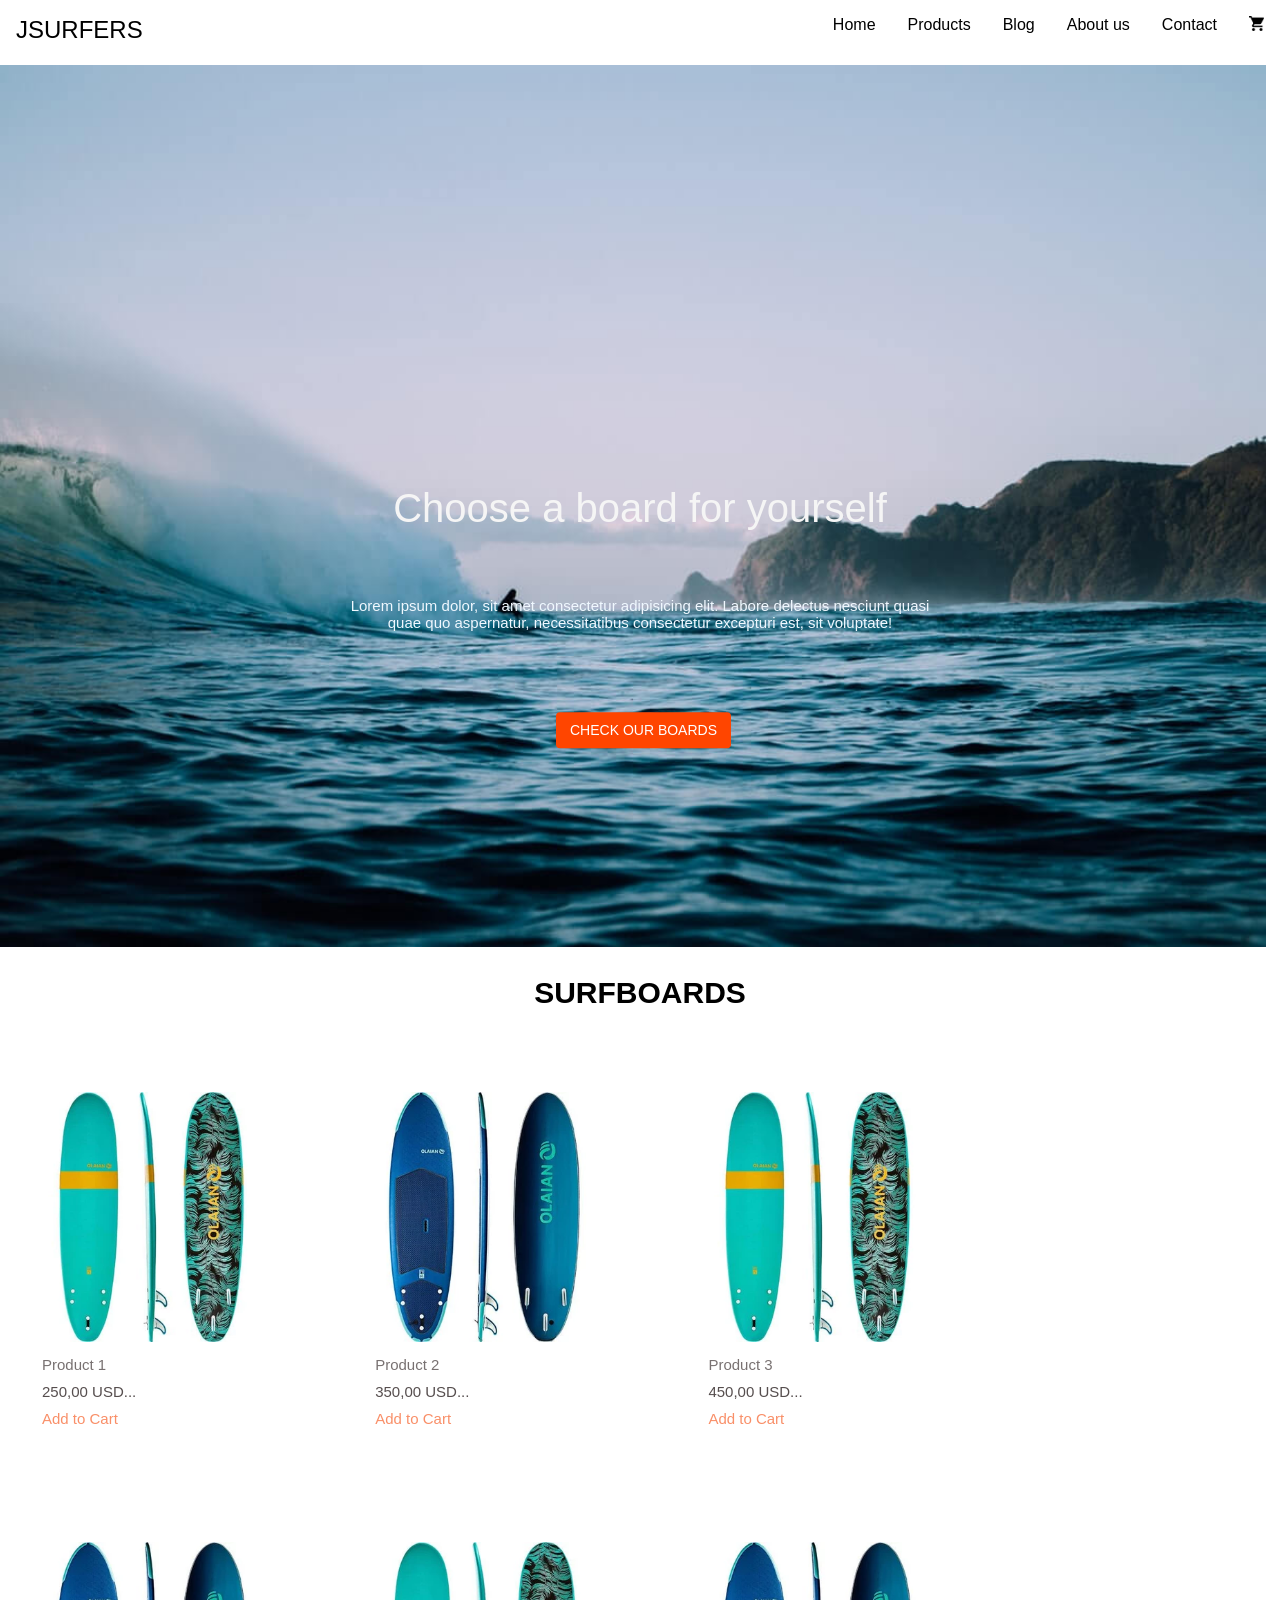
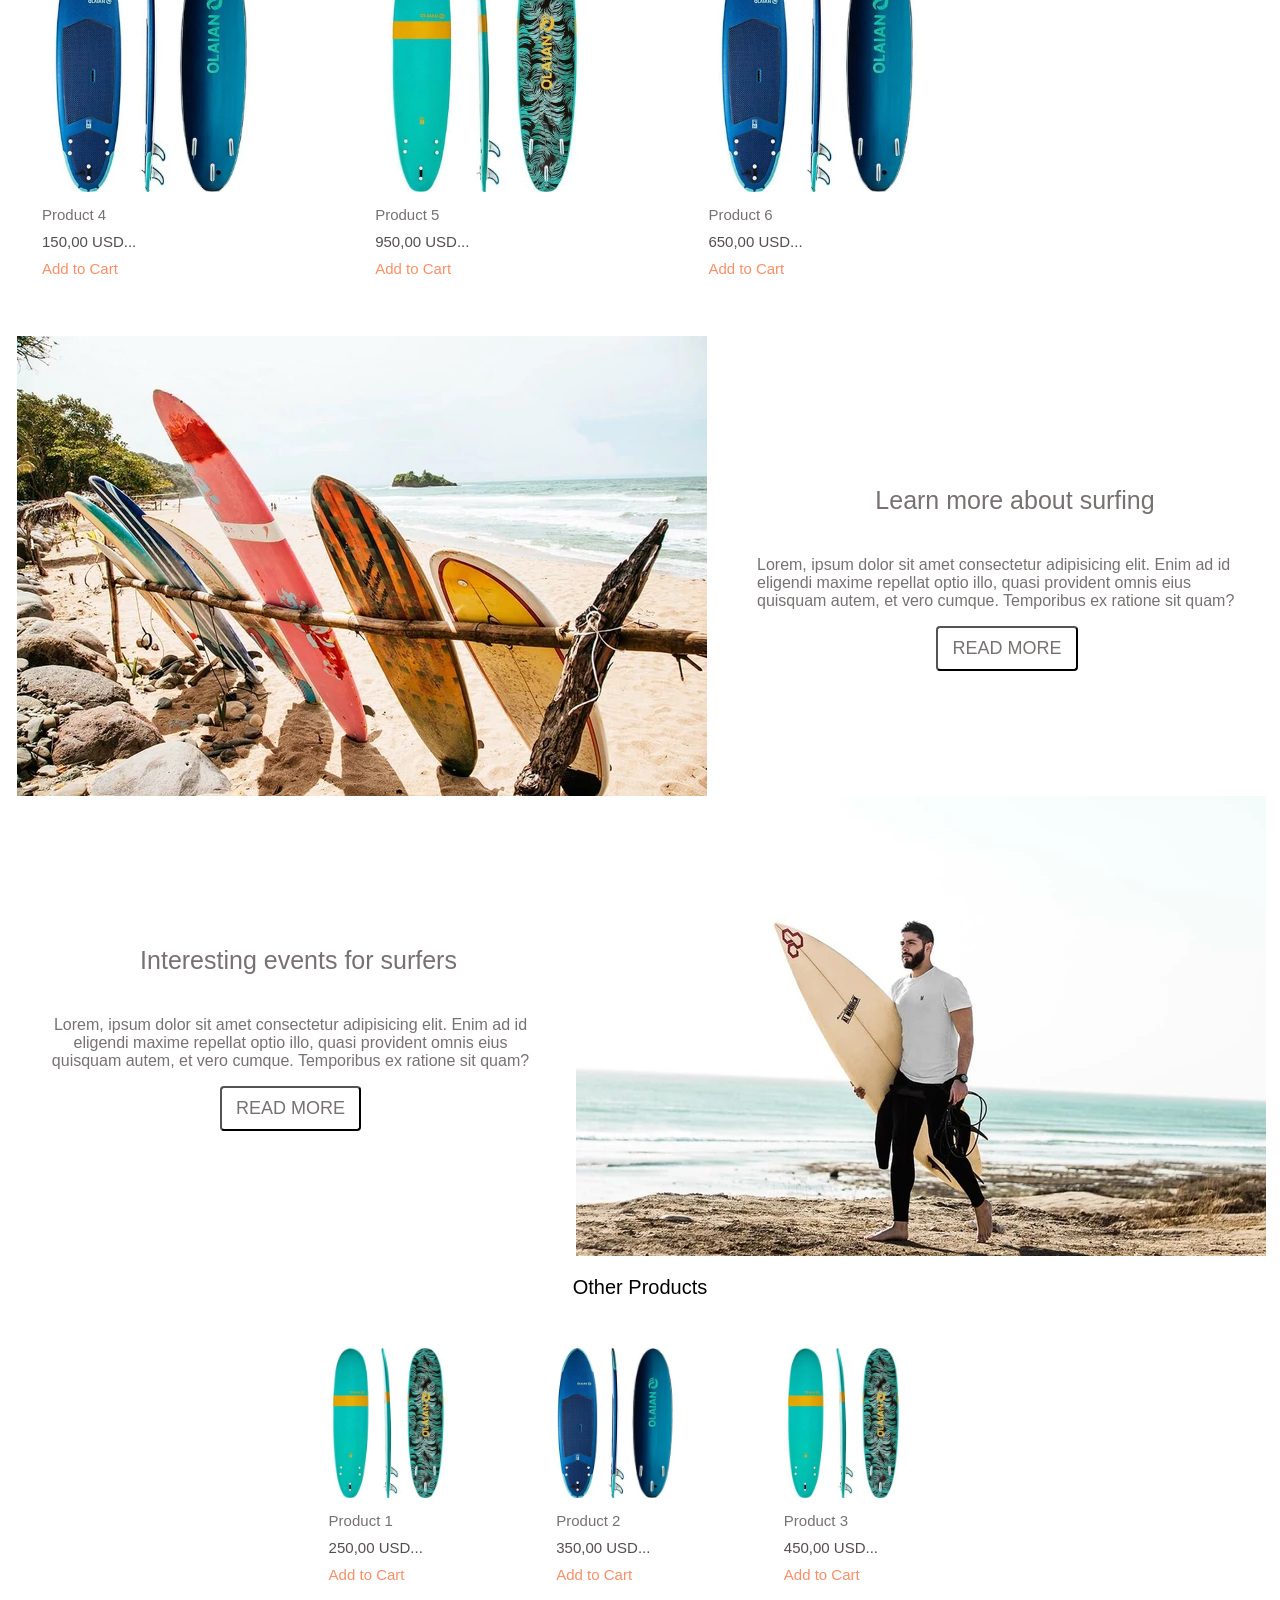
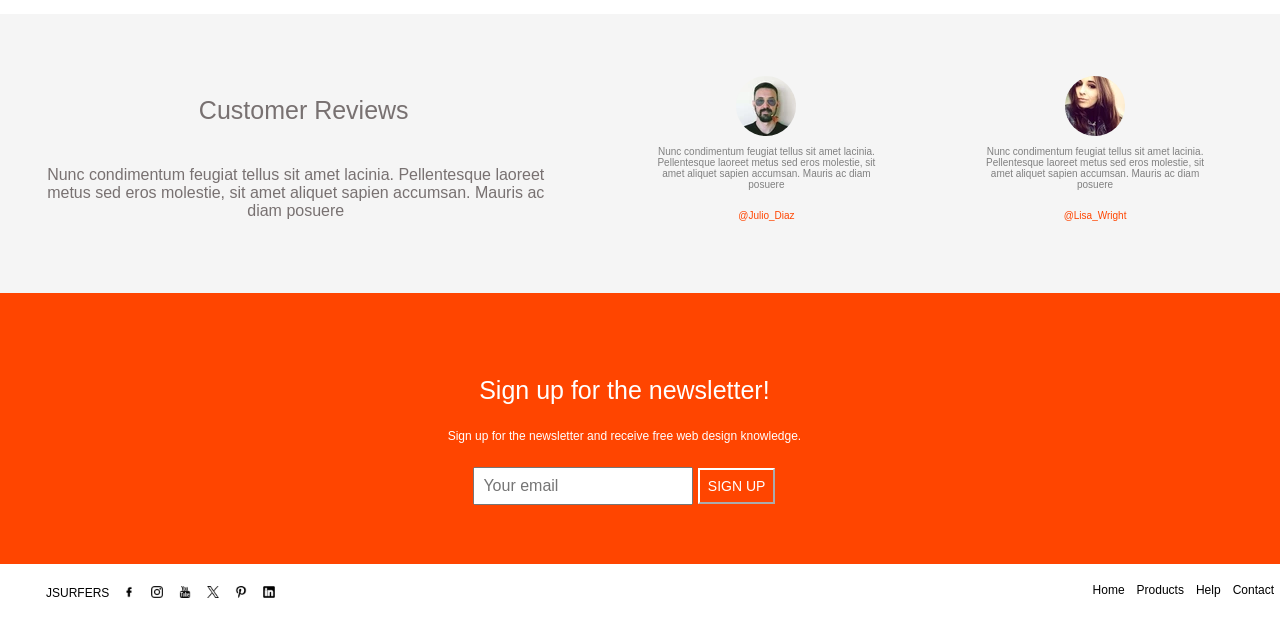
==== index.html @ 07f9c6c9 "update" ====
<!DOCTYPE html>
<html lang="en">
<head>
    <meta charset="UTF-8">
    <meta name="viewport" content="width=device-width, initial-scale=1.0">
    <title>JSurfers</title>
    <link rel="stylesheet" href="test.css">
</head>
<body>
        <div class="topnav">
            <a href="#JSURFERS" id="logo">JSURFERS</a>
            <ul id="container">
                <li><a href="#Home">Home</a></li>
                <li><a href="#Products">Products</a></li>
                <li><a href="#Blog">Blog</a></li>
                <li><a href="#About us">About us</a></li>
                <li><a href="#Contact">Contact</a></li>
                <li><a id="cart"><img src="cart.png" height="15px" width="15px"></a></li>
            </ul>
        </div>
        <div class="imgtext">
            <img src="slider.jpg" style="width:98.9vw; height: 98vh;">
            <div class="text">Choose a board for yourself</div>
            <div class="text1">Lorem ipsum dolor, sit amet consectetur adipisicing elit. Labore delectus nesciunt quasi quae quo aspernatur, necessitatibus consectetur excepturi est, sit voluptate!</div>
            <div><button id="COB">CHECK OUR BOARDS</button></div>
        </div>
        <div>
            <h2 class="surfboards">SURFBOARDS</h2>
            <div id="maindiv">
            <div id ="product">
                <img src="product_1.png" id="img">
                <p id="titile">Product 1</p>
                <p id="price">250,00 USD...</p>
                <a href="#Buy">Add to Cart</a>
                </div>
            <div id ="product">
                <img src="product_2.png" id="img">
                <p id="titile">Product 2</p>
                <p id="price">350,00 USD...</p>
                <a href="#Buy">Add to Cart</a>
                </div>
            <div id ="product">
                <img src="product_1.png" id="img">
                <p id="titile">Product 3</p>
                <p id="price">450,00 USD...</p>
                <a href="#Buy">Add to Cart</a>
                </div>
            <div id ="product">
                <img src="product_2.png" id="img">
                <p id="titile">Product 4</p>
                <p id="price">150,00 USD...</p>
                <a href="#Buy">Add to Cart</a>
                </div>
            <div id ="product">
                <img src="product_1.png" id="img">
                <p id="titile">Product 5</p>
                <p id="price">950,00 USD...</p>
                <a href="#Buy">Add to Cart</a>
                </div>
            <div id ="product">
                <img src="product_2.png" id="img">
                <p id="titile">Product 6</p>
                <p id="price">650,00 USD...</p>
                <a href="#Buy">Add to Cart</a>
                </div>
            </div>
        </div>
            <div class="maindiv1">
                <img src="blog_main.png" id="img1">
            <div id ="product1">
                <p id="titile1">Learn more about surfing</p>
                <p id="text1">Lorem, ipsum dolor sit amet consectetur adipisicing elit. Enim ad id eligendi maxime repellat optio illo, quasi provident omnis eius quisquam autem, et vero cumque. Temporibus ex ratione sit quam?</p>
                <button id="Read">READ MORE</button>
            </div>
            </div>
            <div class="maindiv2">
                <div id ="product2">
                <p id="titile1">Interesting events for surfers</p>
                <p id="text1">Lorem, ipsum dolor sit amet consectetur adipisicing elit. Enim ad id eligendi maxime repellat optio illo, quasi provident omnis eius quisquam autem, et vero cumque. Temporibus ex ratione sit quam?</p>
                <button id="Read">READ MORE</button>
                </div>  
                <img src="slider_01.png" id="img2">  
            </div>
        <div>
            <p class="surfboards1">Other Products<p>
            <div id="maindiv3">
            <div id ="Otherproduct">
                <img src="product_1.png" id="imgg">
                <p id="titile2">Product 1</p>
                <p id="price">250,00 USD...</p>
                <a href="#Buy">Add to Cart</a>
                </div>
            <div id ="Otherproduct">
                <img src="product_2.png" id="imgg">
                <p id="titile2">Product 2</p>
                <p id="price">350,00 USD...</p>
                <a href="#Buy">Add to Cart</a>
                </div>
            <div id ="Otherproduct">
                <img src="product_1.png" id="imgg">
                <p id="titile2">Product 3</p>
                <p id="price">450,00 USD...</p>
                <a href="#Buy">Add to Cart</a>
                </div>
            </div>
        </div>
        <div class="maindiv5">
        <div id ="product5">
        <p id="titile1">Customer Reviews</p>
        <p id="text1">Nunc condimentum feugiat tellus sit amet lacinia. Pellentesque laoreet metus sed eros molestie, sit amet aliquet sapien accumsan. Mauris ac diam posuere</p>
        </div>
        <div id ="product6">
        <img src="customer_03.webp" id="avatar">
        <p id="text3">Nunc condimentum feugiat tellus sit amet lacinia. Pellentesque laoreet metus sed eros molestie, sit amet aliquet sapien accumsan. Mauris ac diam posuere</p>
        <p id="text4">@Julio_Diaz</p>
    </div>
        <div id ="product7">
        <img src="customer_01.webp" id="avatar">
        <p id="text3">Nunc condimentum feugiat tellus sit amet lacinia. Pellentesque laoreet metus sed eros molestie, sit amet aliquet sapien accumsan. Mauris ac diam posuere</p>
        <p id="text4">@Lisa_Wright</p>
    </div>
    </div>
    <div class="maindiv6">
        <div id ="product8">
        <p id="text5">Sign up for the newsletter!</p>
        <p id="text6">Sign up for the newsletter and receive free web design knowledge.</p>
        <input id="text7" type="text" placeholder="Your email">
        <button id="text8" type="submit">SIGN UP</button>
    </div>
    </div>
    <footer>
        <div class="topnav1">
            <ul id="container1">
            <a href="#JSURFERS" id="logo1">JSURFERS</a>
            <li><a href="https://m.facebook.com/" id="cart1"><img src="facebook.png" height="12px" width="12px"></a></li>
            <li><a href="https://www.instagram.com/" id="cart1"><img src="instagram.png" height="12px" width="12px"></a></li>
            <li><a href="https://youtube.com/" id="cart1"><img src="social.png" height="12px" width="12px"></a></li>
            <li><a href="https://twitter.com/?lang=en" id="cart1"><img src="twitter.png" height="12px" width="12px"></a></li>
            <li><a href="https://www.pinterest.com/" id="cart1"><img src="pinterest.png" height="12px" width="12px"></a></li>
            <li><a href="https://www.pinterest.com/" id="cart1"><img src="linkdin.png" height="12px" width="12px"></a></li>
        </ul>
            <ul id="container2">
                <li><a href="#Home">Home</a></li>
                <li><a href="#Products">Products</a></li>
                <li><a href="#Help">Help</a></li>
                <li><a href="#Contact">Contact</a></li>
            </ul>
        </div>
    </footer>
</body>
</html>
---- test.css ----
body{
    margin: 0;
    font-family: Arial, Helvetica, sans-serif;
}
.topnav{
    background-color: white;
    height: 65px;
}
.topnav a:hover{
    background-color: #ddd;
    color: black;
    font-size: 18px;
}
#logo{
    float: left;
    color: black;
    text-align: center;
    text-decoration: none;
    font-size: 24px;
    padding: 16px;
}
#container{
    display: flex;
    flex-wrap: wrap;
    float: right;
    color: black;
    text-align: center;
    text-decoration: none;
    list-style: none;
}
#container li {
    float: right;
    text-align: center;
}
#container li a {
    color: black;
    padding: 14px 16px;
    text-decoration: none;
}
#container li a:hover{
    background-color: #ddd;
    color: black;
    display: inline;
}
.imgtext{
    position: relative;
}
.text{
    position: absolute;
    top: 50%;
    left: 50%;
    padding: 8px 12px;
    font-size: 40px;
    transform: translate(-50%,-50%);
    text-align: center;
    color: whitesmoke;
}
.text1{
    position: absolute;
    top: 62%;
    left: 50%;
    padding: 10px 14px;
    font-size: 15px;
    transform: translate(-50%,-50%);
    text-align: center;
    color: aliceblue;
}
#COB{
    cursor: pointer;
    position: absolute;
    width: auto;
    color: white;
    font-size: 14px;
    top: 75%;
    left: 50%;
    padding: 10px 14px;
    transform: translate(-48%,-49%);
    background-color: orangered;
    border: none;
    border-radius: 4px;
}
.surfboards{
    display: flex;
    justify-content: center;
    font-size: 30px;
}
#maindiv{
    display: flex;
    flex-wrap: wrap;
    height: max-content;
}
#product{
    border-radius: 20px;
    padding: 6px;
    margin: 4%;
    font-family: Arial, Helvetica, sans-serif;
    margin-left: 20px;
    color: rgb(120, 113, 113);
}
#img{
    width:250px;
    height:250px;
}
#img:hover{
    transform: scale(1.2);
}
#titile{
    font-size: 15px;
    margin: 10px 0; 
    margin-left: 16px;   
}
#price{
    font-size:10px;
    color: rgb(86, 78, 78);
    margin: 10px 0;
    margin-left: 16px;   
}
#product a{
    color: rgb(249, 143, 104);
    font-size: 15px;
    margin: 10px 0; 
    margin-left: 16px;
    text-decoration: none;   
}
.maindiv1{
    justify-content: center;
    height: max-content;
    place-content: end space-around;
    align-items: center;
    display: flex;
    flex-wrap: wrap;
}
#product1{
    padding: 6px;
    width: 500px;
    font-family: Arial, Helvetica, sans-serif;
    margin-left: 10px;
    color: rgb(120, 113, 113);
    display: flex;
    flex-wrap: wrap;
    justify-content: center;
    align-items: center;
}
#titile3{
    font-size: 25px;
}
#img1{
    display: flex;
    flex-wrap: wrap;
    display: block;
}
.maindiv2{
    justify-content: center;
    height: max-content;
    place-content: end space-around;
    align-items: center;
    display: flex;
    flex-wrap: wrap;
}
#product2{
    padding: 6px;
    width: 500px;
    font-family: Arial, Helvetica, sans-serif;
    margin-left: 20px;
    text-align: center;
    color: rgb(120, 113, 113);
    display: flex;
    flex-wrap: wrap;
    justify-content: center;
    align-items: center;
}
#titile1{
    font-size: 25px;
    margin-left: 16px;   
}
#img2{
    display: block;
    display: flex;
    flex-wrap: wrap;
}
#Read{
    cursor: pointer;
    width: auto;
    color: rgb(120, 113, 113);
    font-size: 18px;
    padding: 10px 14px;
    border-radius: 4px;
    background-color:white;
    display: flex;
    flex-wrap: wrap;
    border-color: black;
}
#Read:hover{
    background-color:wheat;
}
.surfboards1{
    display: flex;
    justify-content: center;
    font-size: 20px;
}
#maindiv3{
    display: flex;
    justify-content: center;

}
#Otherproduct{
    border-radius: 6px;
    padding: 4px;
    width: 184px;
    margin: 2%;
    font-family: Arial, Helvetica, sans-serif;
    margin-left: 10px;
    color: rgb(120, 113, 113);
    text-decoration: none;
}
#imgg{
    width:150px;
    height:150px;
    align-items: center;
    justify-content: center;
}
#imgg:hover{
    transform: scale(1.2);
}
#titile2{
    font-size: 15px;
    margin: 10px 0; 
    margin-left: 16px;   
}
#price{
    font-size:15px;
    color: rgb(86, 78, 78);
    margin: 10px 0;
    margin-left: 16px;   
}
#Otherproduct a{
    color: rgb(249, 143, 104);
    font-size: 15px;
    margin: 10px 0; 
    margin-left: 16px;
    text-decoration: none;   
}
.maindiv5{
    justify-content: center;
    place-content: end space-around;
    align-items: center;
    display: flex;
    flex-wrap: wrap;
    background-color: whitesmoke;
}
#product5{
    border-radius: 20px;
    padding: 6px;
    width: 500px;
    margin: 4%;
    font-family: Arial, Helvetica, sans-serif;
    margin-left: 20px;
    text-align: center;
    color: rgb(120, 113, 113);
    display: flex;
    flex-wrap: wrap;
    justify-content: center;
    align-items: center;
}
#product6{
    padding: 4px;
    margin: 4%;
    width: 220px;
    margin-left: 10px;
    text-align: center;
    display: flex;
    flex-wrap: wrap;
    justify-content: center;
}
#product7{
    padding: 4px;
    width: 220px;
    margin: 4%;
    margin-left: 10px;
    text-align: center;
    display: flex;
    flex-wrap: wrap;
    justify-content: center;
}
#text3{
    font-size: 10px;
    color: gray;
}
#avatar{
    border-radius: 50%;
}
#text4{
    font-size: 10px;
    color: orangered;
}
.maindiv6{
    justify-content: center;
    place-content: end space-around;
    align-items: center;
    background-color: orangered;
    position: relative;
    text-align: center;
}
#product8{
    border-radius: 30px;
    padding: 8px;
    margin: 4%;
    font-family: Arial, Helvetica, sans-serif;
    margin-left: 20px;
    color: white;
    text-align: center;
    justify-content: center;
    align-items: center;
}
#text5{
    font-size: 25px;
    margin: 2%;
}
#text6{
    font-size: 12px;
    margin: 2%;
}
#text7{
    font-size: 16px;
    padding: 8px;
    color: gray;
}
#text8{
    font-size: 14px;
    background-color: orangered;
    color: white;
    cursor: pointer;
    padding: 8px;
    border-color: white;
    justify-content: center;
}
.topnav1{
    background-color: white;
    height: 65px;
}
.topnav1 a:hover{
    background-color: #ddd;
    color: black;
}
#logo1{
    float: left;
    color: black;
    text-align: center;
    text-decoration: none;
    font-size: 12px;
    padding: 6px;
}
#container1{
    display: flex;
    flex-wrap: wrap;
    float: left;
    color: black;
    text-align: center;
    text-decoration: none;
    list-style: none;
}
#container1 li {
    float: left;
    text-align: center;
    text-decoration: none;
    padding: 4px;
}
#container1 li a {
    color: black;
    padding: 4px;
    font-size: 10px;
    text-decoration: none;
}
#container1 li a:hover{
    background-color: #ddd;
    color: black;
    display: inline;
}
#container2{
    display: flex;
    flex-wrap: wrap;
    float: right;
    color: black;
    text-align: center;
    text-decoration: none;
    list-style: none;
}
#container2 li {
    text-align: center;
    text-decoration: none;
}
#container2 li a {
    color: black;
    padding: 6px;
    font-size: 12px;
    text-decoration: none;
}
#container2 li a:hover{
    background-color: #ddd;
    color: black;
    display: inline;
}
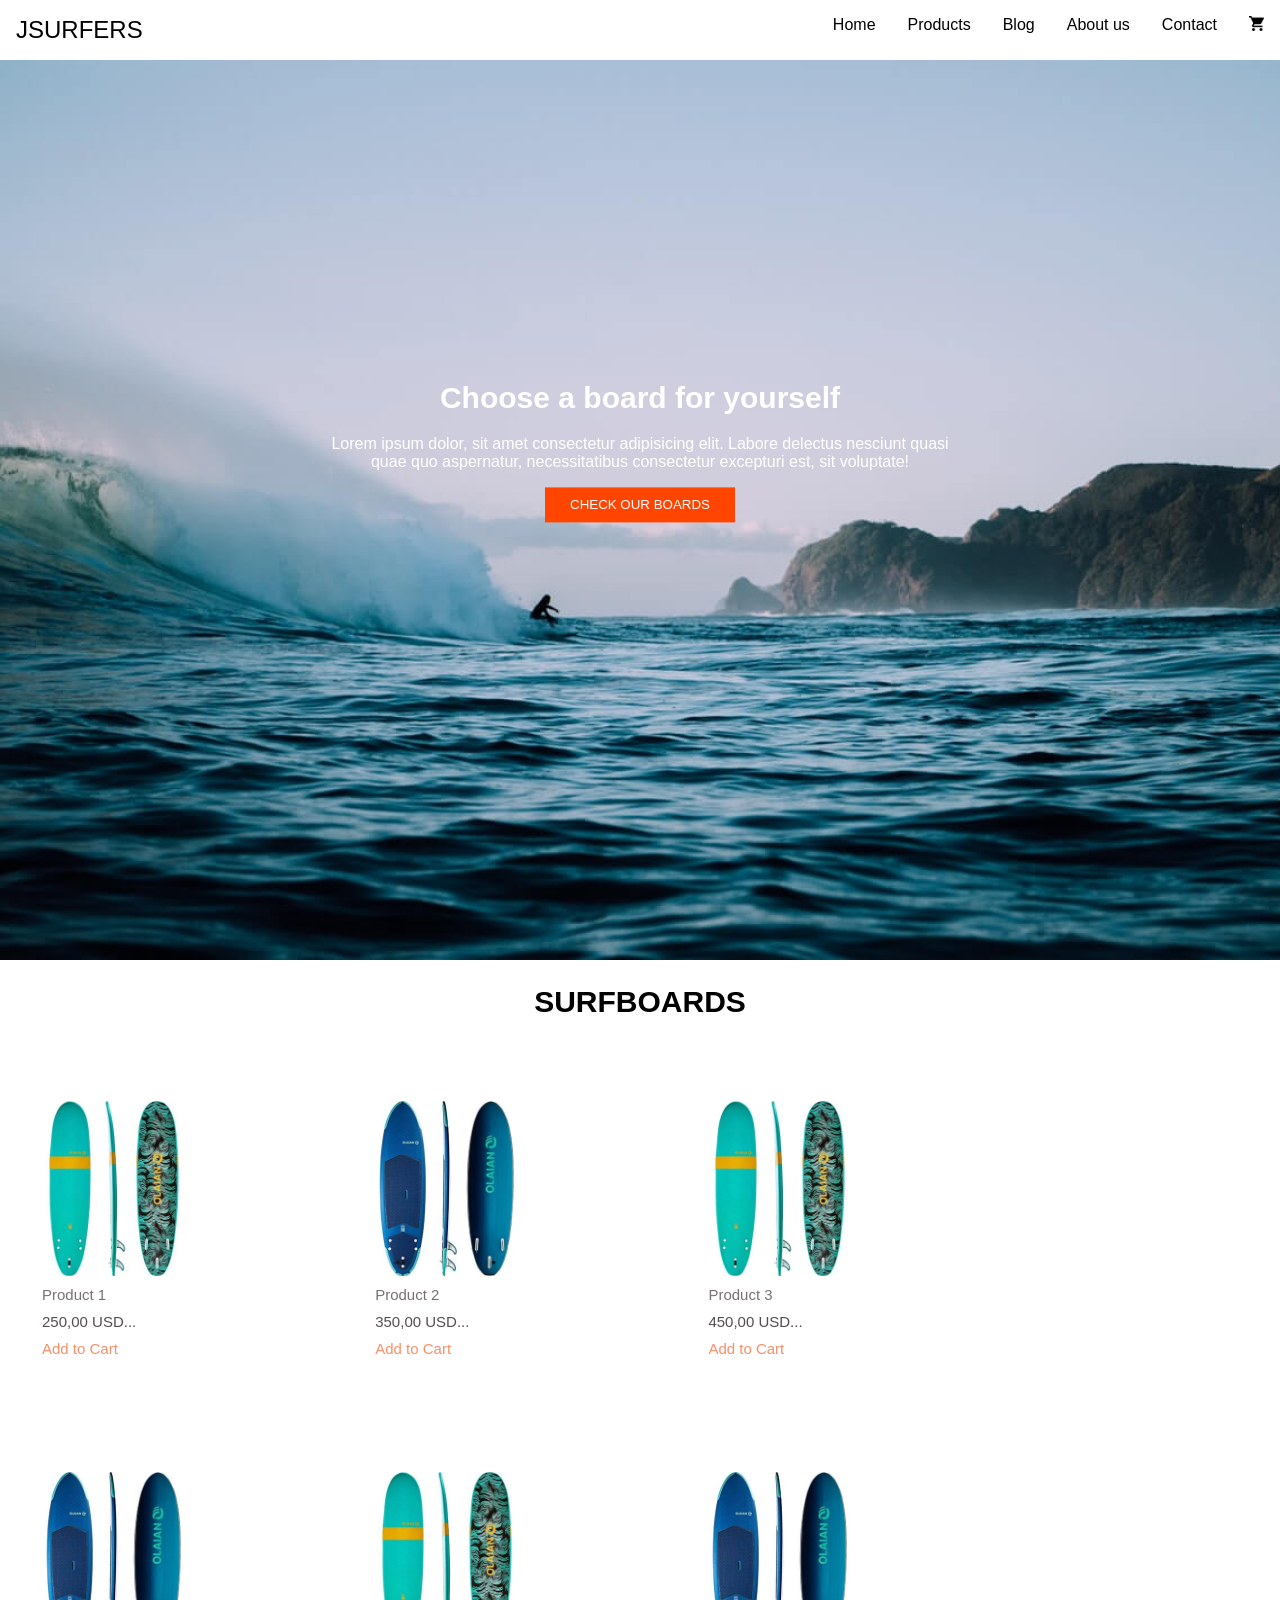
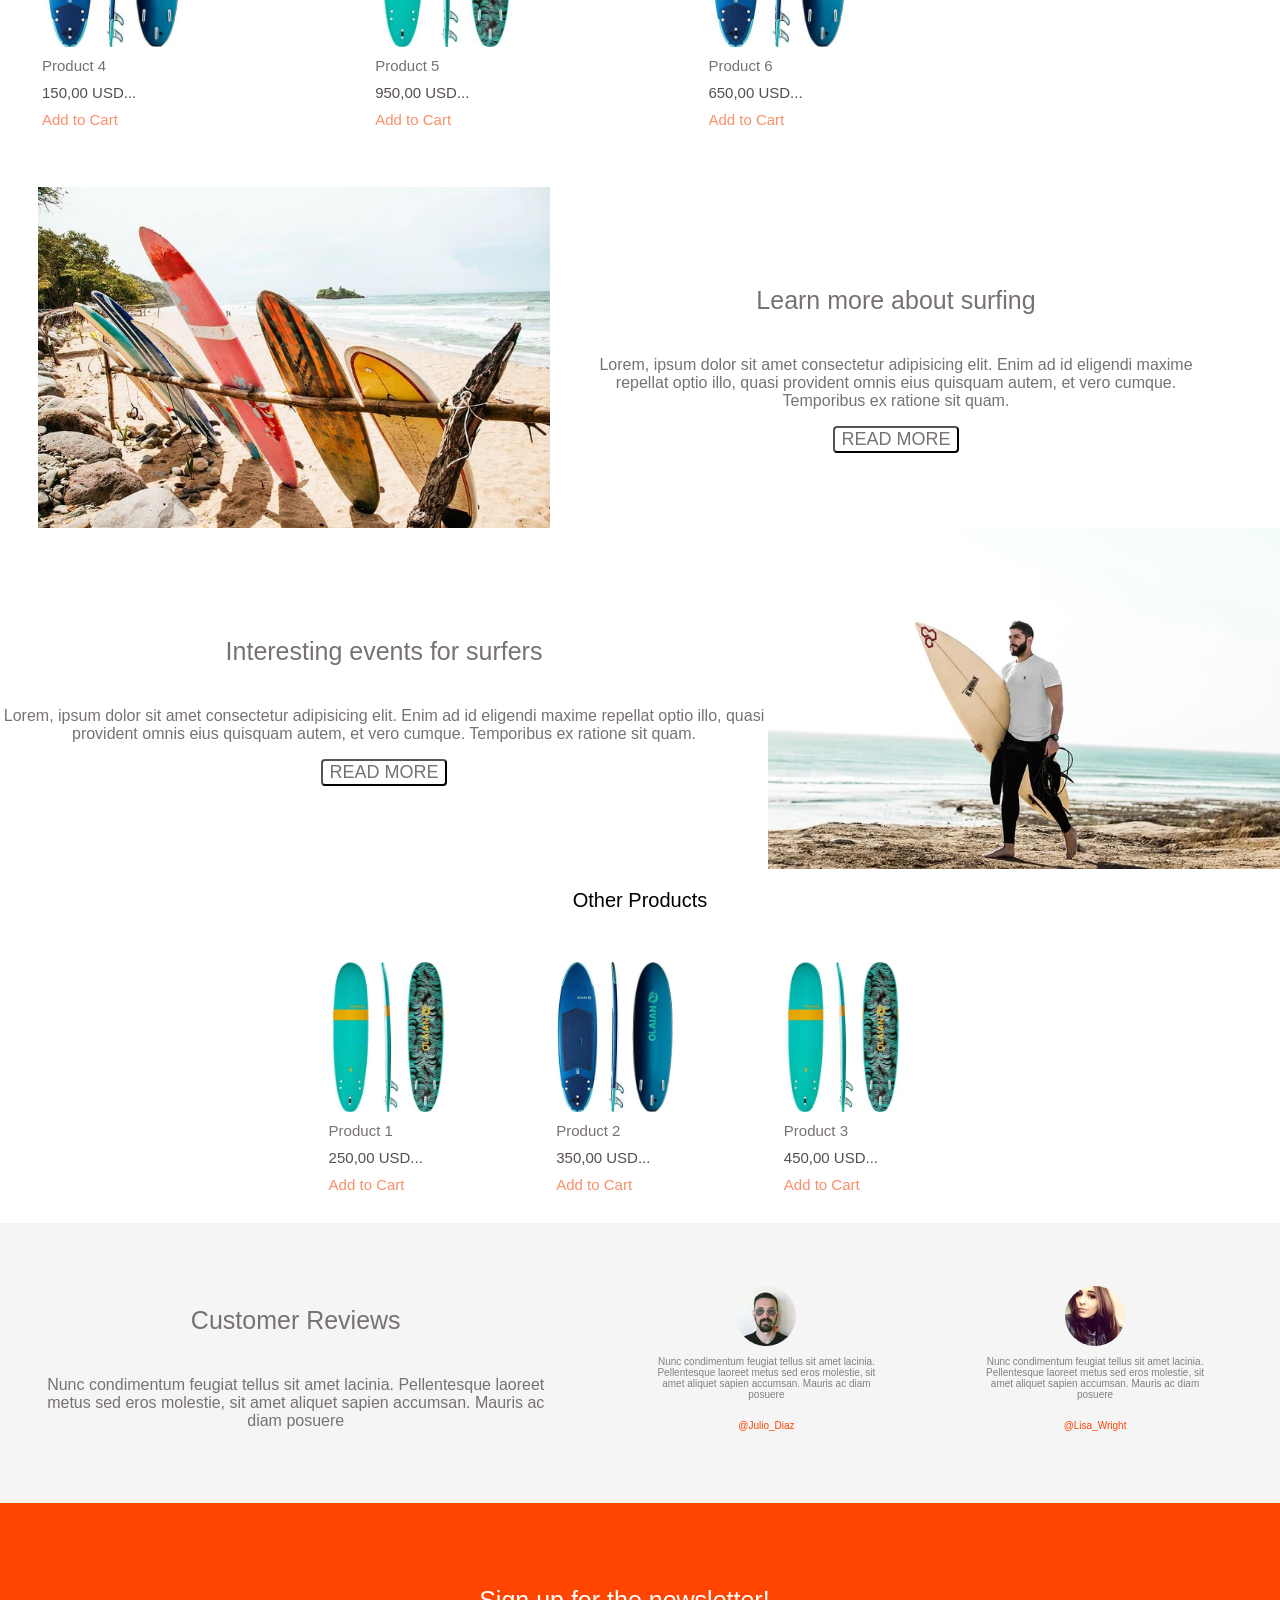
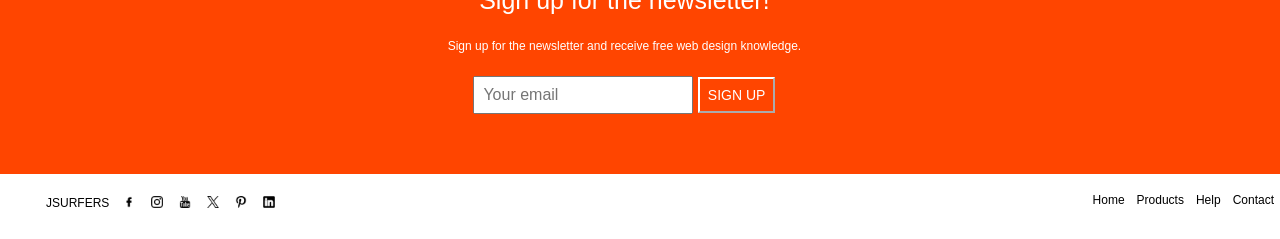
==== commit b79587c3: "update" ====
--- a/index.html
+++ b/index.html
@@ -19,10 +19,11 @@
             </ul>
         </div>
         <div class="imgtext">
-            <img src="slider.jpg" style="width:98.9vw; height: 98vh;">
-            <div class="text">Choose a board for yourself</div>
-            <div class="text1">Lorem ipsum dolor, sit amet consectetur adipisicing elit. Labore delectus nesciunt quasi quae quo aspernatur, necessitatibus consectetur excepturi est, sit voluptate!</div>
-            <div><button id="COB">CHECK OUR BOARDS</button></div>
+            <div class="text">
+                <h1 style="font-size: 30px;">Choose a board for yourself</h1>
+            <p>Lorem ipsum dolor, sit amet consectetur adipisicing elit. Labore delectus nesciunt quasi quae quo aspernatur, necessitatibus consectetur excepturi est, sit voluptate!<p>
+            <button>CHECK OUR BOARDS</button>
+        </div>
         </div>
         <div>
             <h2 class="surfboards">SURFBOARDS</h2>
@@ -69,14 +70,14 @@
                 <img src="blog_main.png" id="img1">
             <div id ="product1">
                 <p id="titile1">Learn more about surfing</p>
-                <p id="text1">Lorem, ipsum dolor sit amet consectetur adipisicing elit. Enim ad id eligendi maxime repellat optio illo, quasi provident omnis eius quisquam autem, et vero cumque. Temporibus ex ratione sit quam?</p>
+                <p id="text1">Lorem, ipsum dolor sit amet consectetur adipisicing elit. Enim ad id eligendi maxime repellat optio illo, quasi provident omnis eius quisquam autem, et vero cumque. Temporibus ex ratione sit quam.</p>
                 <button id="Read">READ MORE</button>
             </div>
             </div>
             <div class="maindiv2">
                 <div id ="product2">
                 <p id="titile1">Interesting events for surfers</p>
-                <p id="text1">Lorem, ipsum dolor sit amet consectetur adipisicing elit. Enim ad id eligendi maxime repellat optio illo, quasi provident omnis eius quisquam autem, et vero cumque. Temporibus ex ratione sit quam?</p>
+                <p id="text1">Lorem, ipsum dolor sit amet consectetur adipisicing elit. Enim ad id eligendi maxime repellat optio illo, quasi provident omnis eius quisquam autem, et vero cumque. Temporibus ex ratione sit quam.</p>
                 <button id="Read">READ MORE</button>
                 </div>  
                 <img src="slider_01.png" id="img2">  
--- a/test.css
+++ b/test.css
@@ -4,7 +4,11 @@
 }
 .topnav{
     background-color: white;
-    height: 65px;
+    height: max-content;
+    width: 100%;
+    display: flex;
+    flex-wrap: wrap;
+    justify-content: space-between;
 }
 .topnav a:hover{
     background-color: #ddd;
@@ -43,41 +47,33 @@
     display: inline;
 }
 .imgtext{
-    position: relative;
+    background-image: url("slider.jpg");
+    height: 100vh;
+    max-width: 100vw;
+    background-repeat: no-repeat;
+    background-size: cover;
 }
 .text{
     position: absolute;
-    top: 50%;
-    left: 50%;
-    padding: 8px 12px;
-    font-size: 40px;
-    transform: translate(-50%,-50%);
-    text-align: center;
-    color: whitesmoke;
-}
-.text1{
-    position: absolute;
-    top: 62%;
-    left: 50%;
-    padding: 10px 14px;
-    font-size: 15px;
-    transform: translate(-50%,-50%);
-    text-align: center;
-    color: aliceblue;
-}
-#COB{
+    text-align: center;
+    color: white;
+    top:50%;
+    left:50%;
+    transform: translate(-50%, -50%);
+}
+
+.text button{
+    border: none;
+    outline: 0;
+    color: white;
+    display: inline-block;
+    padding: 10px 25px;
+    background-color: orangered;
+    text-align: center;
     cursor: pointer;
-    position: absolute;
-    width: auto;
-    color: white;
-    font-size: 14px;
-    top: 75%;
-    left: 50%;
-    padding: 10px 14px;
-    transform: translate(-48%,-49%);
-    background-color: orangered;
-    border: none;
-    border-radius: 4px;
+}
+.text button:hover{
+    background-color: rgb(170, 58, 14);
 }
 .surfboards{
     display: flex;
@@ -88,6 +84,9 @@
     display: flex;
     flex-wrap: wrap;
     height: max-content;
+    align-items: center;
+    display: flex;
+    flex-wrap: wrap;
 }
 #product{
     border-radius: 20px;
@@ -96,10 +95,13 @@
     font-family: Arial, Helvetica, sans-serif;
     margin-left: 20px;
     color: rgb(120, 113, 113);
+    width: 250px;
 }
 #img{
-    width:250px;
-    height:250px;
+    max-width:70%;
+    height:70%;
+    display: flex;
+    flex-wrap: wrap;
 }
 #img:hover{
     transform: scale(1.2);
@@ -125,44 +127,16 @@
 .maindiv1{
     justify-content: center;
     height: max-content;
-    place-content: end space-around;
     align-items: center;
     display: flex;
     flex-wrap: wrap;
 }
 #product1{
     padding: 6px;
-    width: 500px;
-    font-family: Arial, Helvetica, sans-serif;
-    margin-left: 10px;
-    color: rgb(120, 113, 113);
-    display: flex;
-    flex-wrap: wrap;
-    justify-content: center;
-    align-items: center;
-}
-#titile3{
-    font-size: 25px;
-}
-#img1{
-    display: flex;
-    flex-wrap: wrap;
-    display: block;
-}
-.maindiv2{
-    justify-content: center;
-    height: max-content;
-    place-content: end space-around;
-    align-items: center;
-    display: flex;
-    flex-wrap: wrap;
-}
-#product2{
-    padding: 6px;
-    width: 500px;
+    width: 50%;
     font-family: Arial, Helvetica, sans-serif;
     margin-left: 20px;
-    text-align: center;
+    margin-right: 20px;
     color: rgb(120, 113, 113);
     display: flex;
     flex-wrap: wrap;
@@ -171,19 +145,52 @@
 }
 #titile1{
     font-size: 25px;
-    margin-left: 16px;   
+}
+#text1{
+    text-align: center;
+}
+#img1{
+    height: auto;
+    max-width: 40%;
+    display: block;
+    display: flex;
+    flex-wrap: wrap;
+    justify-content: right;
+
+}
+.maindiv2{
+    justify-content: center;
+    height: max-content;
+    align-items: center;
+    display: flex;
+    flex-wrap: wrap;
+}
+#product2{
+    width: 60%;
+    color: rgb(120, 113, 113);
+    display: flex;
+    flex-wrap: wrap;
+    justify-content: center;
+    align-items: center;
+}
+#titile1{
+    font-size: 25px;
+    justify-content: center;
+ 
 }
 #img2{
+    height: auto;
+    max-width: 40%;
     display: block;
     display: flex;
     flex-wrap: wrap;
+    justify-content: right;
 }
 #Read{
     cursor: pointer;
     width: auto;
     color: rgb(120, 113, 113);
     font-size: 18px;
-    padding: 10px 14px;
     border-radius: 4px;
     background-color:white;
     display: flex;
@@ -200,6 +207,7 @@
 }
 #maindiv3{
     display: flex;
+    flex-wrap: wrap;
     justify-content: center;
 
 }
@@ -218,6 +226,8 @@
     height:150px;
     align-items: center;
     justify-content: center;
+    display: flex;
+    flex-wrap: wrap;
 }
 #imgg:hover{
     transform: scale(1.2);
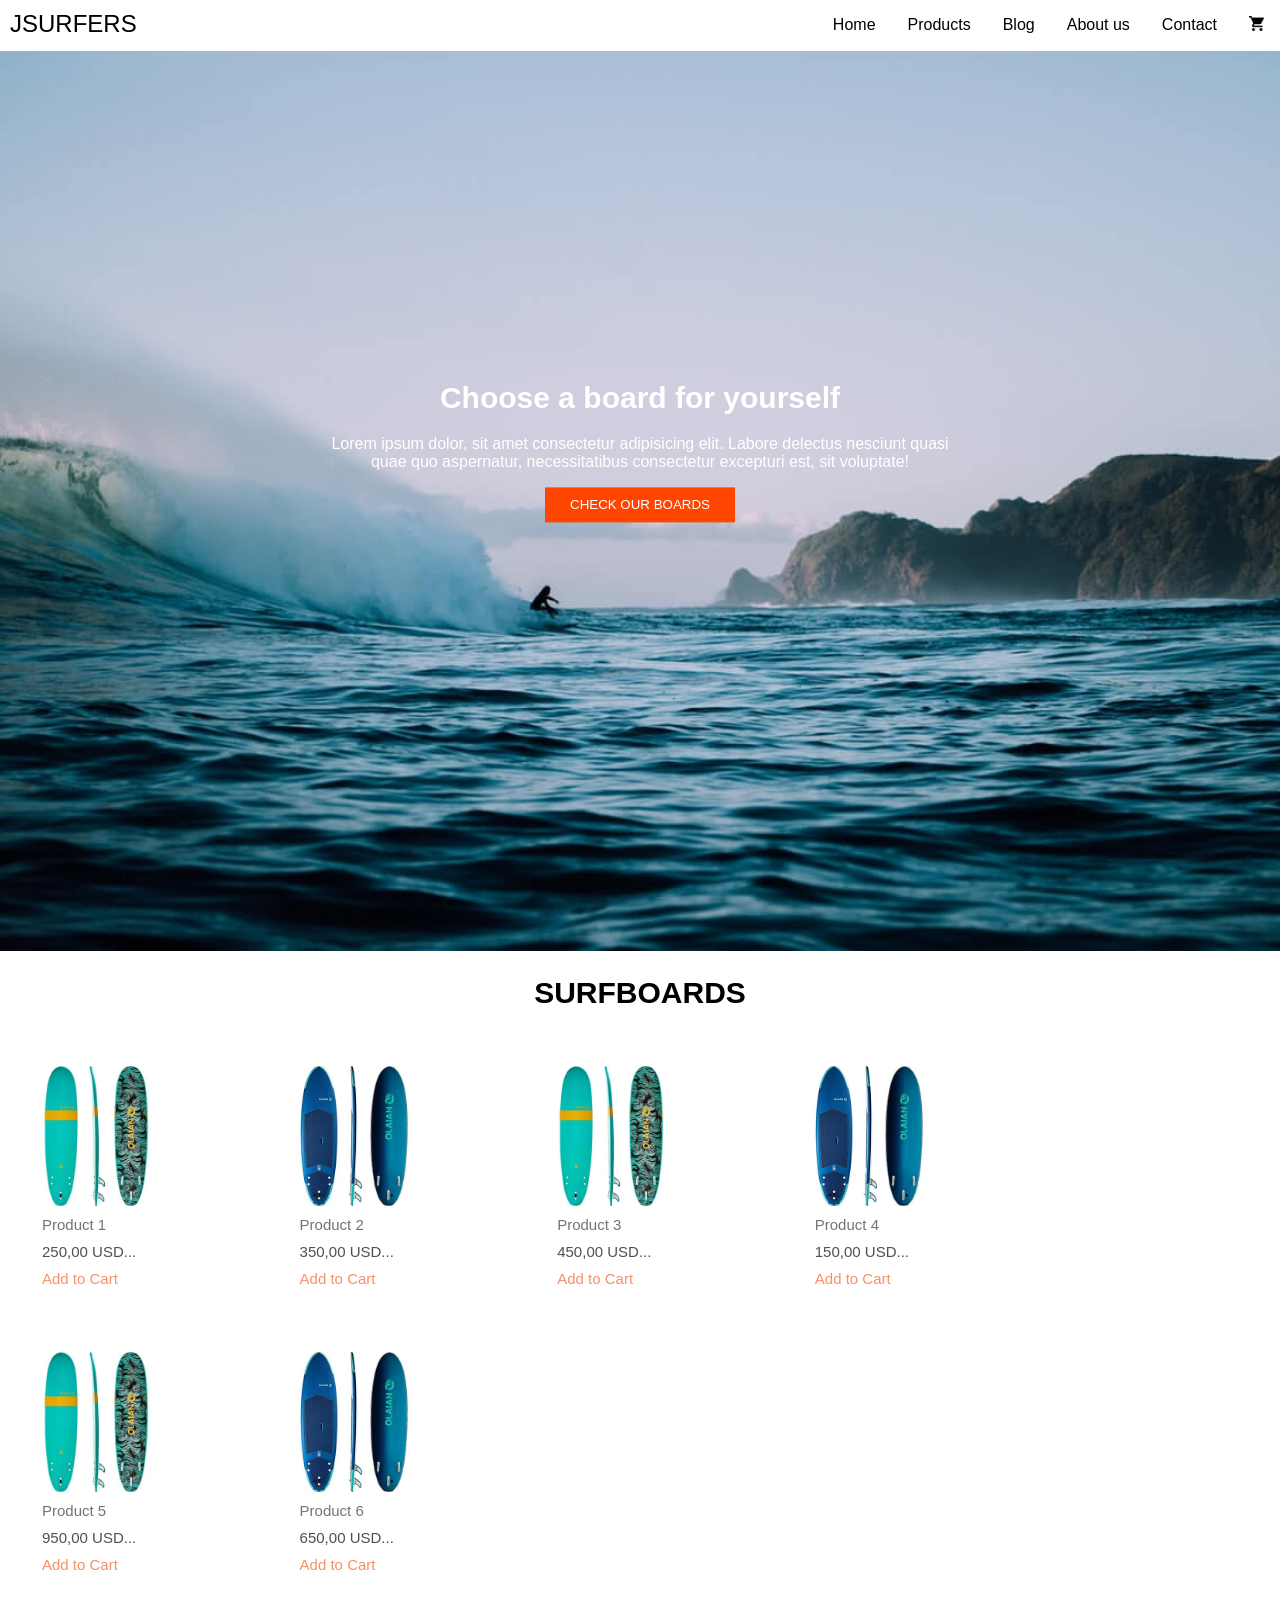
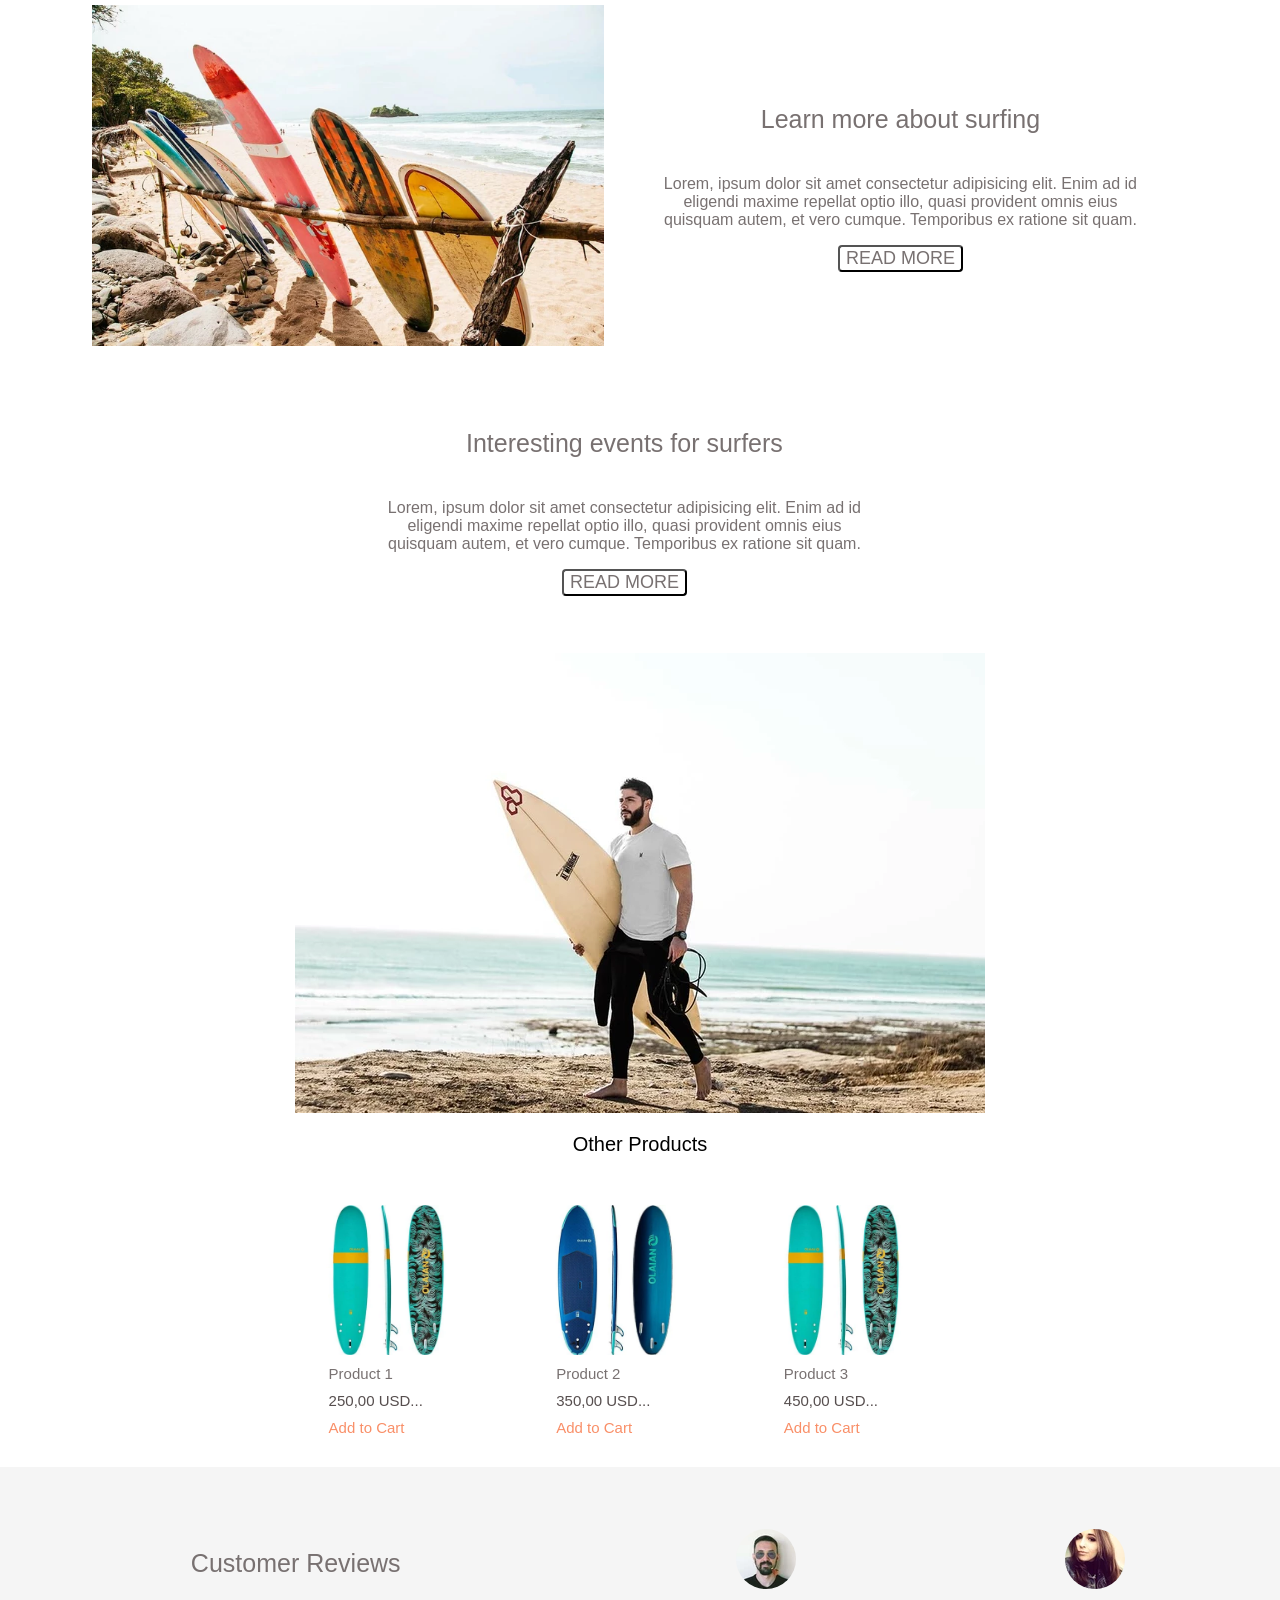
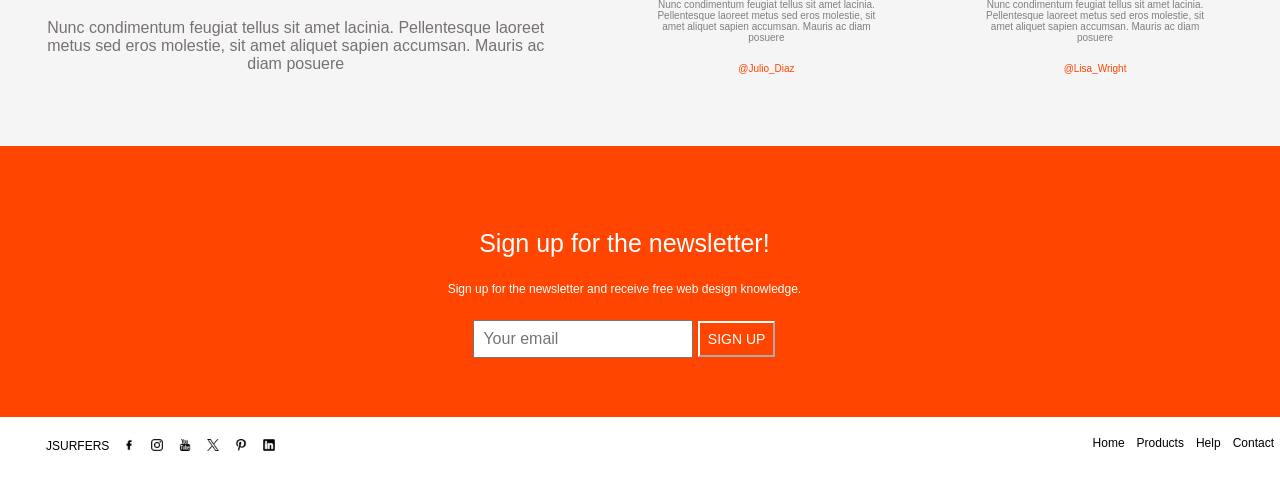
==== commit 906ba5a0: "update" ====
--- a/index.html
+++ b/index.html
@@ -15,7 +15,7 @@
                 <li><a href="#Blog">Blog</a></li>
                 <li><a href="#About us">About us</a></li>
                 <li><a href="#Contact">Contact</a></li>
-                <li><a id="cart"><img src="cart.png" height="15px" width="15px"></a></li>
+                <li><a id="cart"><img src="images/cart.png" height="15px" width="15px"></a></li>
             </ul>
         </div>
         <div class="imgtext">
@@ -29,37 +29,37 @@
             <h2 class="surfboards">SURFBOARDS</h2>
             <div id="maindiv">
             <div id ="product">
-                <img src="product_1.png" id="img">
+                <img src="images/product_1.png" id="img">
                 <p id="titile">Product 1</p>
                 <p id="price">250,00 USD...</p>
                 <a href="#Buy">Add to Cart</a>
                 </div>
             <div id ="product">
-                <img src="product_2.png" id="img">
+                <img src="images/product_2.png" id="img">
                 <p id="titile">Product 2</p>
                 <p id="price">350,00 USD...</p>
                 <a href="#Buy">Add to Cart</a>
                 </div>
             <div id ="product">
-                <img src="product_1.png" id="img">
+                <img src="images/product_1.png" id="img">
                 <p id="titile">Product 3</p>
                 <p id="price">450,00 USD...</p>
                 <a href="#Buy">Add to Cart</a>
                 </div>
             <div id ="product">
-                <img src="product_2.png" id="img">
+                <img src="images/product_2.png" id="img">
                 <p id="titile">Product 4</p>
                 <p id="price">150,00 USD...</p>
                 <a href="#Buy">Add to Cart</a>
                 </div>
             <div id ="product">
-                <img src="product_1.png" id="img">
+                <img src="images/product_1.png" id="img">
                 <p id="titile">Product 5</p>
                 <p id="price">950,00 USD...</p>
                 <a href="#Buy">Add to Cart</a>
                 </div>
             <div id ="product">
-                <img src="product_2.png" id="img">
+                <img src="images/product_2.png" id="img">
                 <p id="titile">Product 6</p>
                 <p id="price">650,00 USD...</p>
                 <a href="#Buy">Add to Cart</a>
@@ -67,7 +67,7 @@
             </div>
         </div>
             <div class="maindiv1">
-                <img src="blog_main.png" id="img1">
+                <img src="images/blog_main.png" id="img1">
             <div id ="product1">
                 <p id="titile1">Learn more about surfing</p>
                 <p id="text1">Lorem, ipsum dolor sit amet consectetur adipisicing elit. Enim ad id eligendi maxime repellat optio illo, quasi provident omnis eius quisquam autem, et vero cumque. Temporibus ex ratione sit quam.</p>
@@ -80,25 +80,25 @@
                 <p id="text1">Lorem, ipsum dolor sit amet consectetur adipisicing elit. Enim ad id eligendi maxime repellat optio illo, quasi provident omnis eius quisquam autem, et vero cumque. Temporibus ex ratione sit quam.</p>
                 <button id="Read">READ MORE</button>
                 </div>  
-                <img src="slider_01.png" id="img2">  
+                <img src="images/slider_01.png" id="img2">  
             </div>
         <div>
             <p class="surfboards1">Other Products<p>
             <div id="maindiv3">
             <div id ="Otherproduct">
-                <img src="product_1.png" id="imgg">
+                <img src="images/product_1.png" id="imgg">
                 <p id="titile2">Product 1</p>
                 <p id="price">250,00 USD...</p>
                 <a href="#Buy">Add to Cart</a>
                 </div>
             <div id ="Otherproduct">
-                <img src="product_2.png" id="imgg">
+                <img src="images/product_2.png" id="imgg">
                 <p id="titile2">Product 2</p>
                 <p id="price">350,00 USD...</p>
                 <a href="#Buy">Add to Cart</a>
                 </div>
             <div id ="Otherproduct">
-                <img src="product_1.png" id="imgg">
+                <img src="images/product_1.png" id="imgg">
                 <p id="titile2">Product 3</p>
                 <p id="price">450,00 USD...</p>
                 <a href="#Buy">Add to Cart</a>
@@ -111,12 +111,12 @@
         <p id="text1">Nunc condimentum feugiat tellus sit amet lacinia. Pellentesque laoreet metus sed eros molestie, sit amet aliquet sapien accumsan. Mauris ac diam posuere</p>
         </div>
         <div id ="product6">
-        <img src="customer_03.webp" id="avatar">
+        <img src="images/customer_03.webp" id="avatar">
         <p id="text3">Nunc condimentum feugiat tellus sit amet lacinia. Pellentesque laoreet metus sed eros molestie, sit amet aliquet sapien accumsan. Mauris ac diam posuere</p>
         <p id="text4">@Julio_Diaz</p>
     </div>
         <div id ="product7">
-        <img src="customer_01.webp" id="avatar">
+        <img src="images/customer_01.webp" id="avatar">
         <p id="text3">Nunc condimentum feugiat tellus sit amet lacinia. Pellentesque laoreet metus sed eros molestie, sit amet aliquet sapien accumsan. Mauris ac diam posuere</p>
         <p id="text4">@Lisa_Wright</p>
     </div>
--- a/test.css
+++ b/test.css
@@ -21,7 +21,9 @@
     text-align: center;
     text-decoration: none;
     font-size: 24px;
-    padding: 16px;
+    padding: 10px;
+    display: flex;
+    flex-wrap: wrap;
 }
 #container{
     display: flex;
@@ -31,6 +33,7 @@
     text-align: center;
     text-decoration: none;
     list-style: none;
+    
 }
 #container li {
     float: right;
@@ -47,7 +50,7 @@
     display: inline;
 }
 .imgtext{
-    background-image: url("slider.jpg");
+    background-image: url("images/slider.jpg");
     height: 100vh;
     max-width: 100vw;
     background-repeat: no-repeat;
@@ -83,19 +86,20 @@
 #maindiv{
     display: flex;
     flex-wrap: wrap;
-    height: max-content;
-    align-items: center;
-    display: flex;
-    flex-wrap: wrap;
+    align-items: center;
+    display: flex;
+    flex-wrap: wrap;
+
 }
 #product{
-    border-radius: 20px;
-    padding: 6px;
-    margin: 4%;
+    border-radius: 10px;
+    padding: 6px;
+    margin: 2%;
     font-family: Arial, Helvetica, sans-serif;
     margin-left: 20px;
     color: rgb(120, 113, 113);
-    width: 250px;
+    width: 200px;
+    align-items: center;
 }
 #img{
     max-width:70%;
@@ -126,17 +130,47 @@
 }
 .maindiv1{
     justify-content: center;
+    align-items: center;
+    display: flex;
+    flex-wrap: wrap;
+}
+#img1{
+    height: 100%;
+    max-width: 40vw;
+    justify-content: right;
+    margin-left: 20px;
+    margin-right: 20px;
+}
+#product1{
+    border-radius: 20px;
+    padding: 6px;
+    width: 500px;
+    margin: 4%;
+    margin-left: 20px;
+    text-align: center;
+    color: rgb(120, 113, 113);
+    display: flex;
+    flex-wrap: wrap;
+    justify-content: center;
+    align-items: center;
+}
+#text1{
+    text-align: center;
+}
+.maindiv2{
+    justify-content: center;
     height: max-content;
     align-items: center;
     display: flex;
     flex-wrap: wrap;
 }
-#product1{
-    padding: 6px;
-    width: 50%;
-    font-family: Arial, Helvetica, sans-serif;
-    margin-left: 20px;
-    margin-right: 20px;
+#product2{
+    border-radius: 20px;
+    padding: 6px;
+    width: 500px;
+    margin: 4%;
+    margin-left: 20px;
+    text-align: center;
     color: rgb(120, 113, 113);
     display: flex;
     flex-wrap: wrap;
@@ -145,46 +179,18 @@
 }
 #titile1{
     font-size: 25px;
-}
-#text1{
-    text-align: center;
-}
-#img1{
-    height: auto;
-    max-width: 40%;
-    display: block;
-    display: flex;
-    flex-wrap: wrap;
-    justify-content: right;
-
-}
-.maindiv2{
-    justify-content: center;
-    height: max-content;
-    align-items: center;
-    display: flex;
-    flex-wrap: wrap;
-}
-#product2{
-    width: 60%;
-    color: rgb(120, 113, 113);
-    display: flex;
-    flex-wrap: wrap;
-    justify-content: center;
-    align-items: center;
-}
-#titile1{
-    font-size: 25px;
-    justify-content: center;
- 
+    justify-content: center;
+    text-align: center;
 }
 #img2{
     height: auto;
-    max-width: 40%;
+    max-width: 60%;
     display: block;
     display: flex;
     flex-wrap: wrap;
     justify-content: right;
+    margin-left: 20px;
+    margin-right: 20px;
 }
 #Read{
     cursor: pointer;
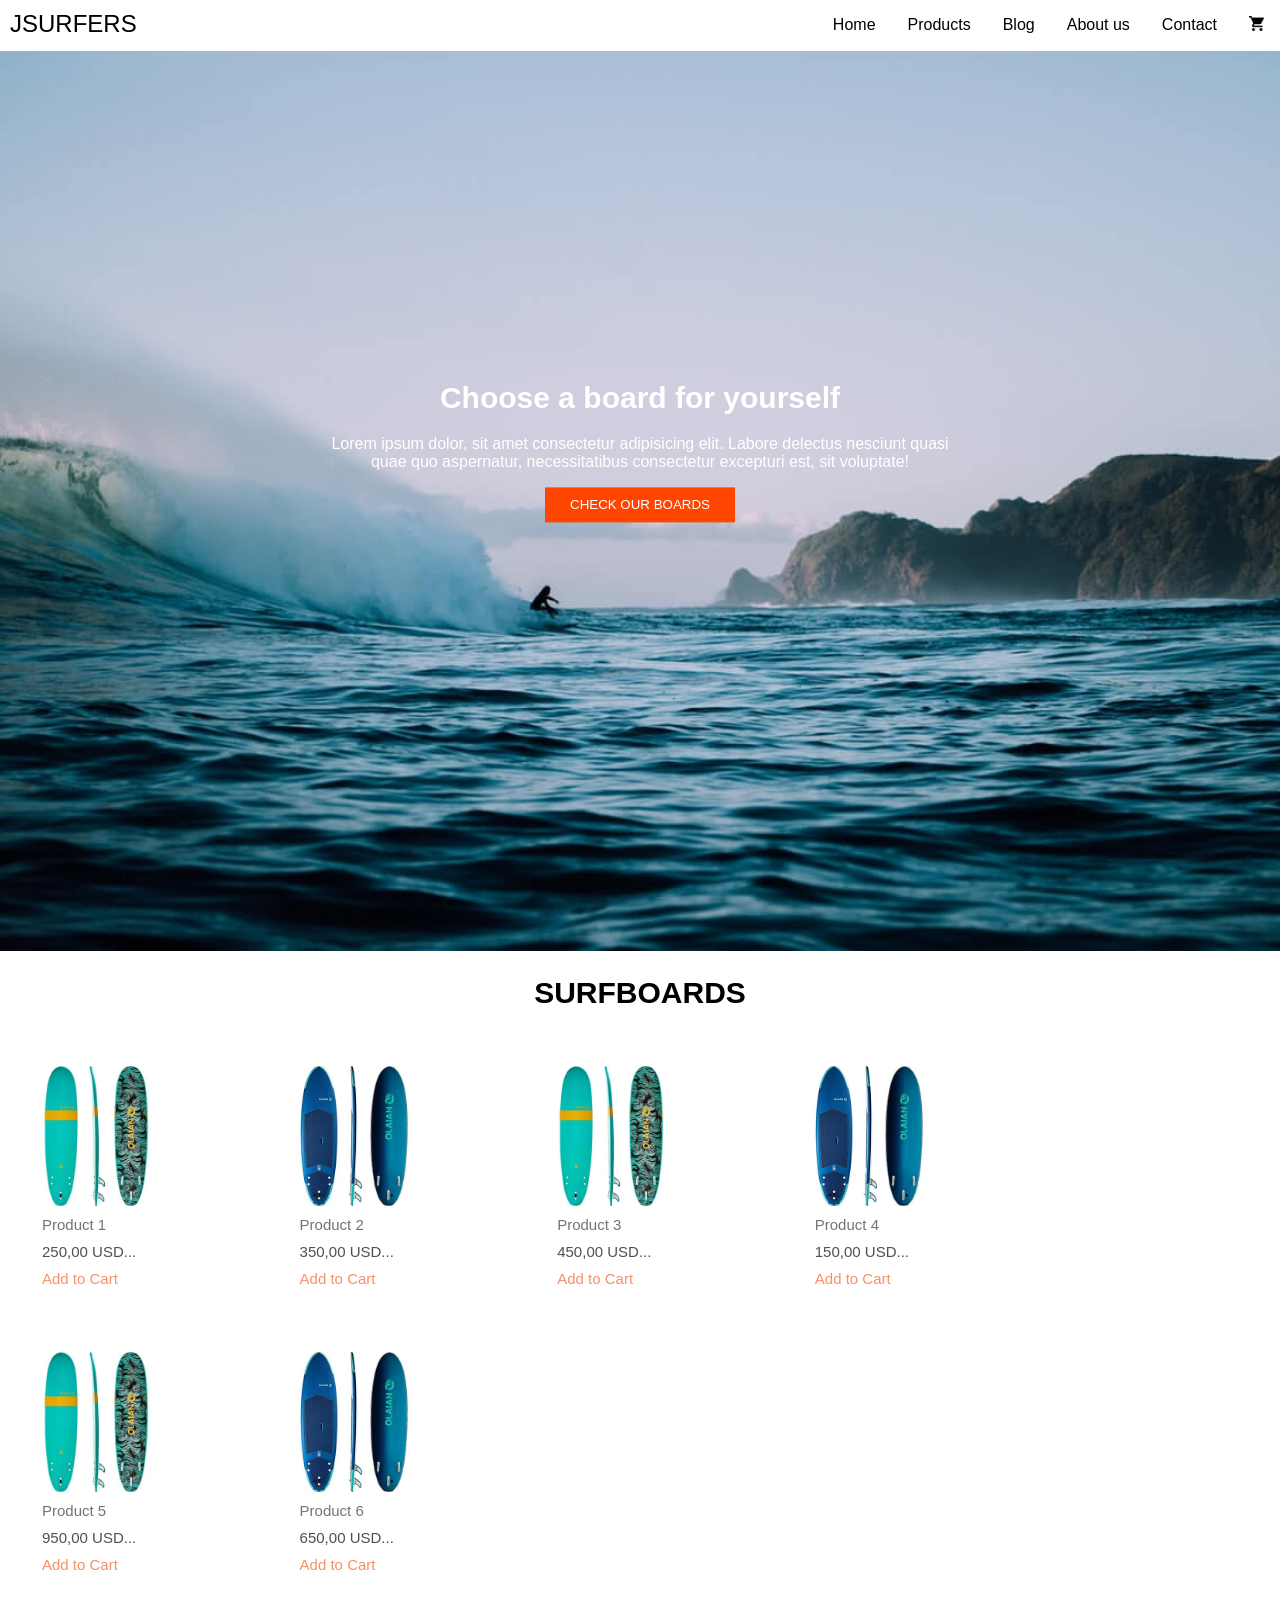
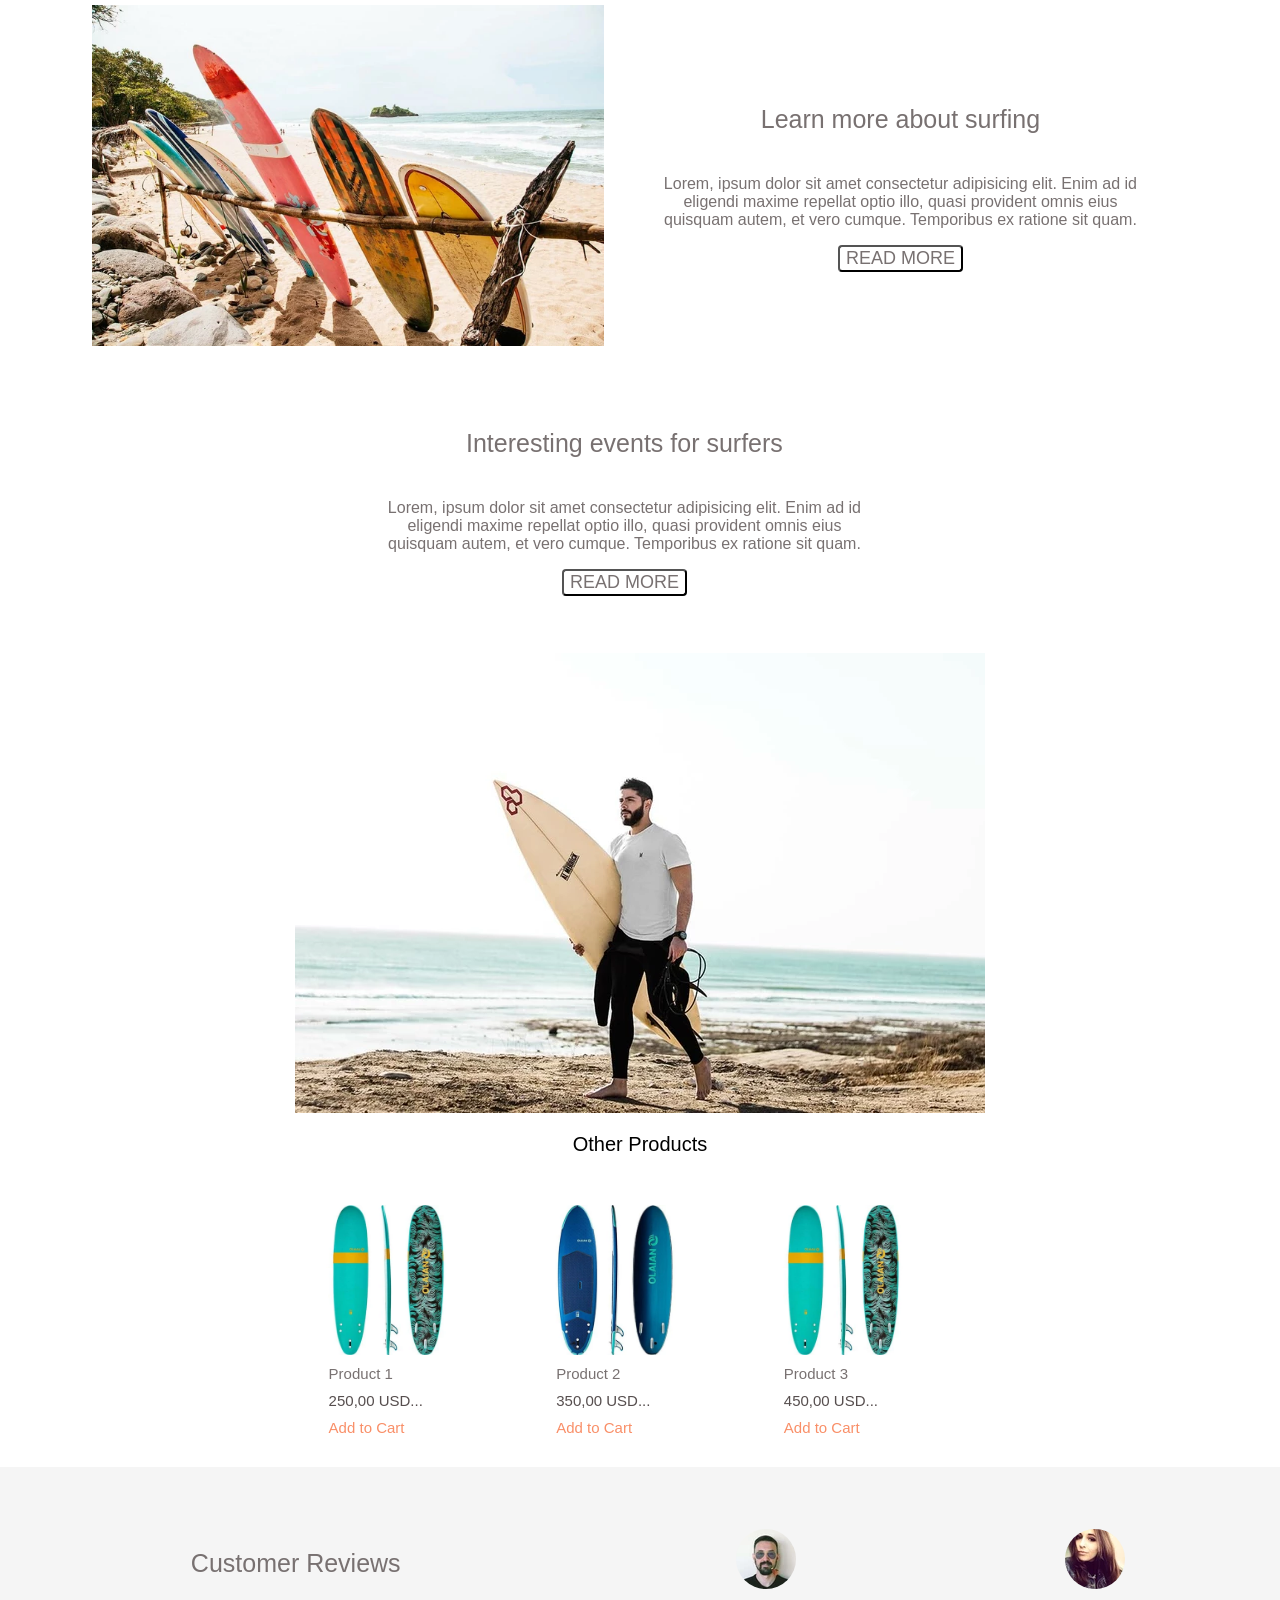
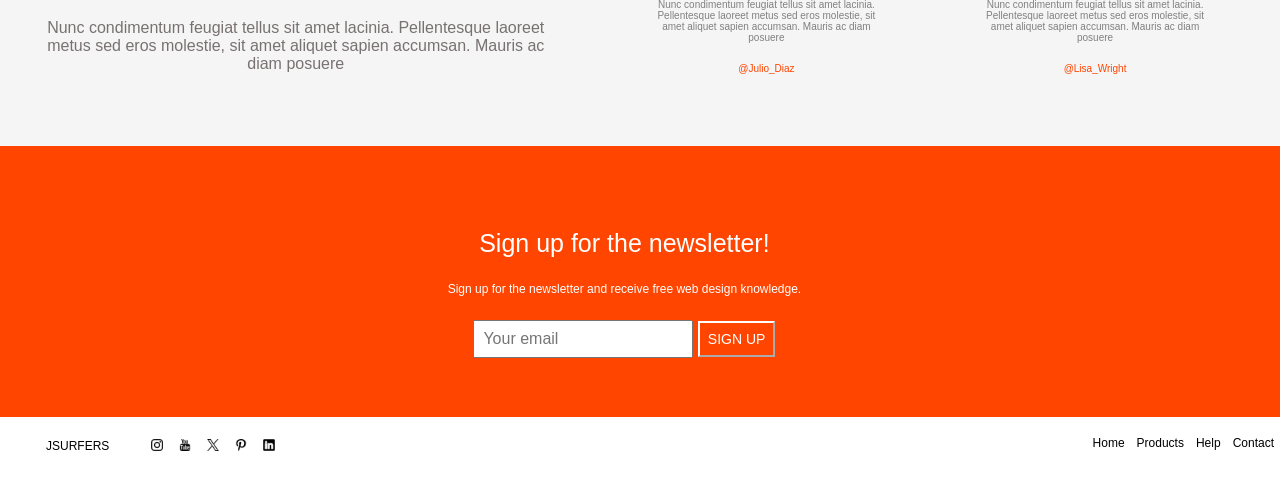
==== commit 64b707bc: "update" ====
--- a/index.html
+++ b/index.html
@@ -133,12 +133,12 @@
         <div class="topnav1">
             <ul id="container1">
             <a href="#JSURFERS" id="logo1">JSURFERS</a>
-            <li><a href="https://m.facebook.com/" id="cart1"><img src="facebook.png" height="12px" width="12px"></a></li>
-            <li><a href="https://www.instagram.com/" id="cart1"><img src="instagram.png" height="12px" width="12px"></a></li>
-            <li><a href="https://youtube.com/" id="cart1"><img src="social.png" height="12px" width="12px"></a></li>
-            <li><a href="https://twitter.com/?lang=en" id="cart1"><img src="twitter.png" height="12px" width="12px"></a></li>
-            <li><a href="https://www.pinterest.com/" id="cart1"><img src="pinterest.png" height="12px" width="12px"></a></li>
-            <li><a href="https://www.pinterest.com/" id="cart1"><img src="linkdin.png" height="12px" width="12px"></a></li>
+            <li><a href="https://m.facebook.com/" id="cart1"><img src="images/" height="12px" width="12px"></a></li>
+            <li><a href="https://www.instagram.com/" id="cart1"><img src="images/instagram.png" height="12px" width="12px"></a></li>
+            <li><a href="https://youtube.com/" id="cart1"><img src="images/social.png" height="12px" width="12px"></a></li>
+            <li><a href="https://twitter.com/?lang=en" id="cart1"><img src="images/twitter.png" height="12px" width="12px"></a></li>
+            <li><a href="https://www.pinterest.com/" id="cart1"><img src="images/pinterest.png" height="12px" width="12px"></a></li>
+            <li><a href="https://www.pinterest.com/" id="cart1"><img src="images/linkdin.png" height="12px" width="12px"></a></li>
         </ul>
             <ul id="container2">
                 <li><a href="#Home">Home</a></li>
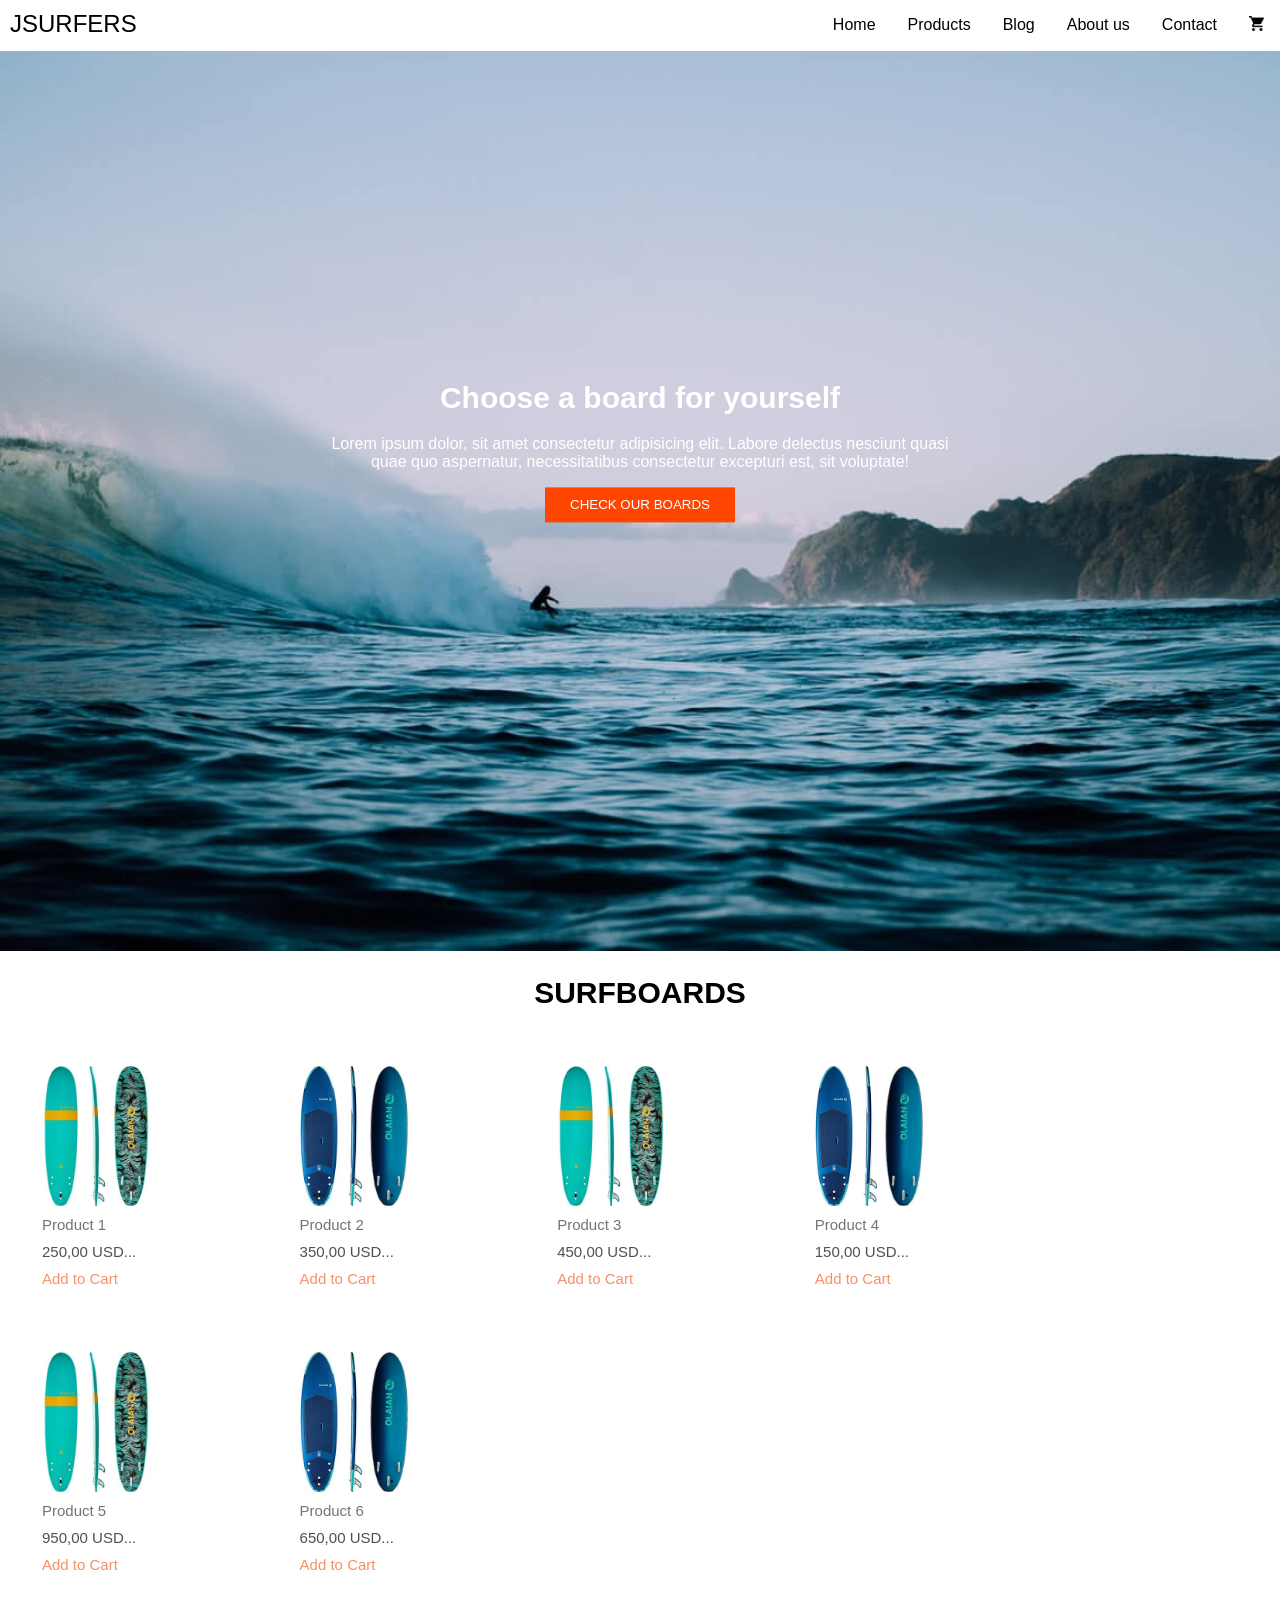
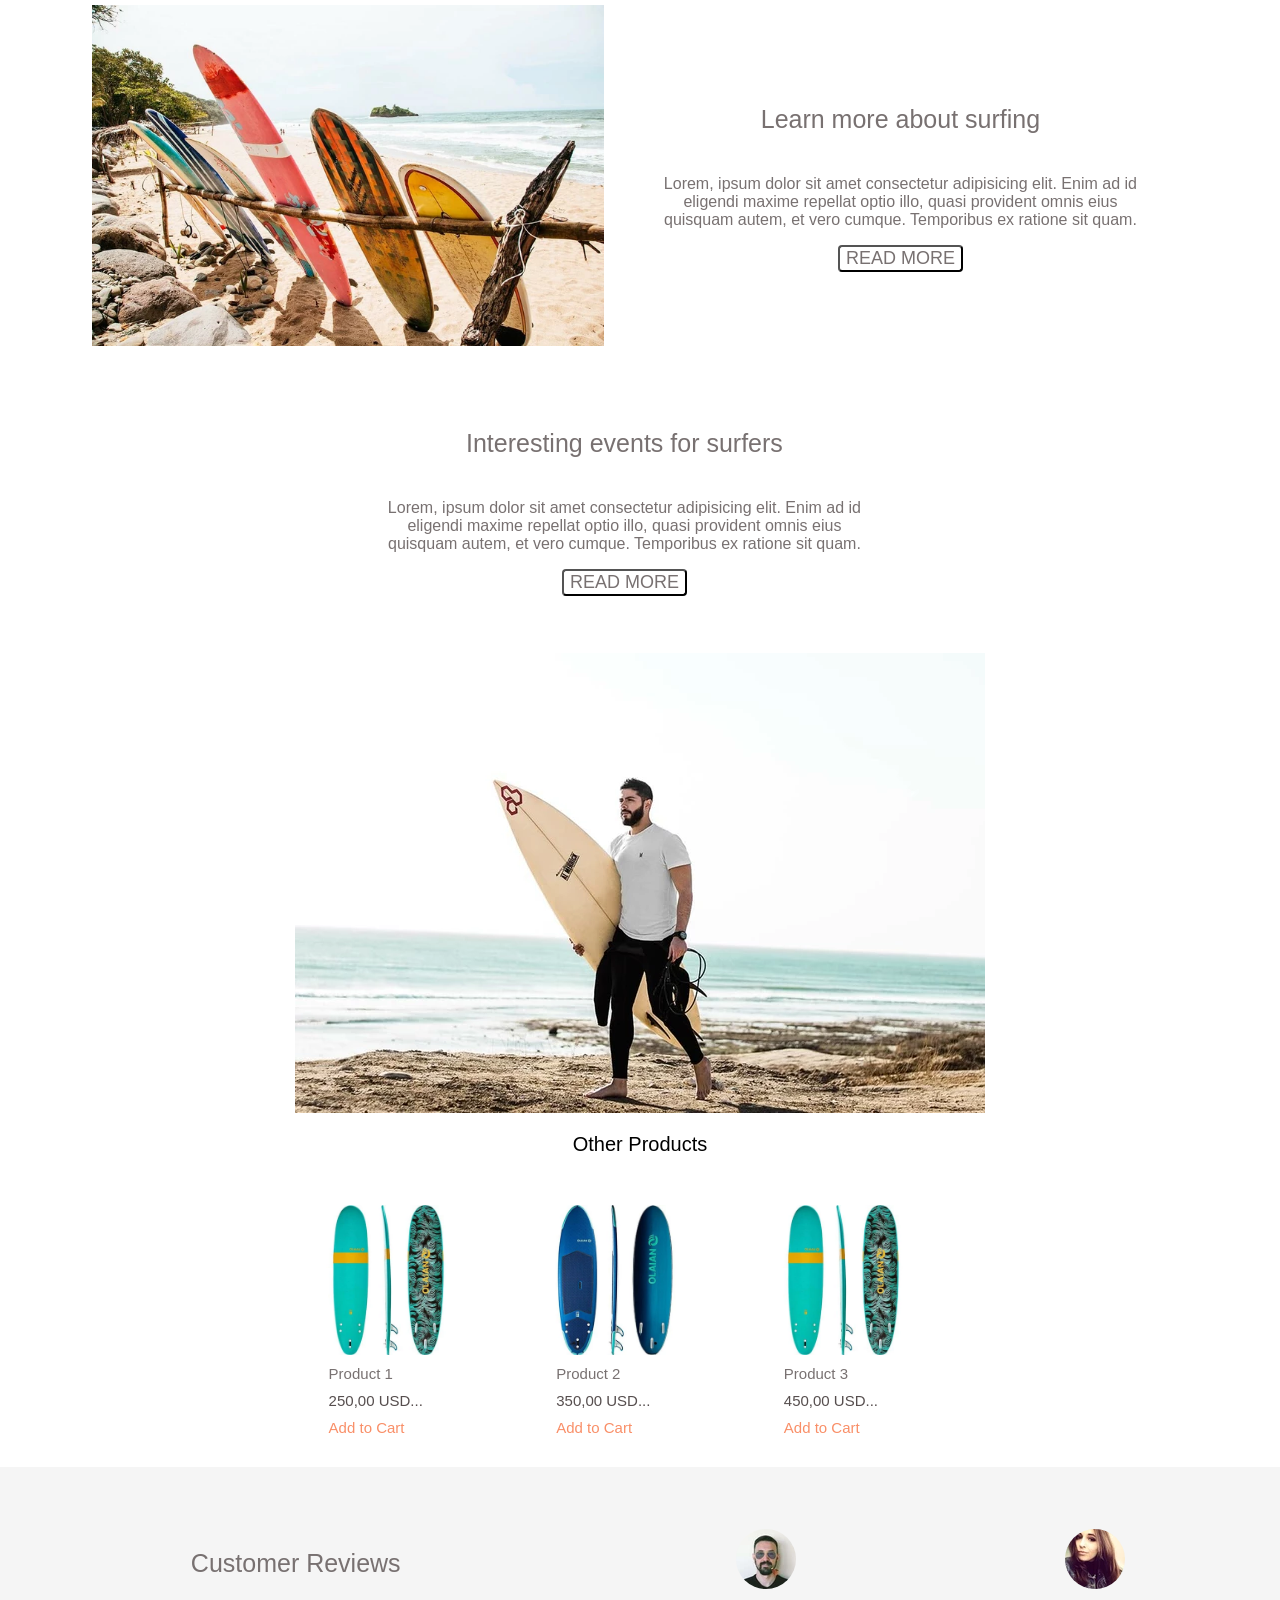
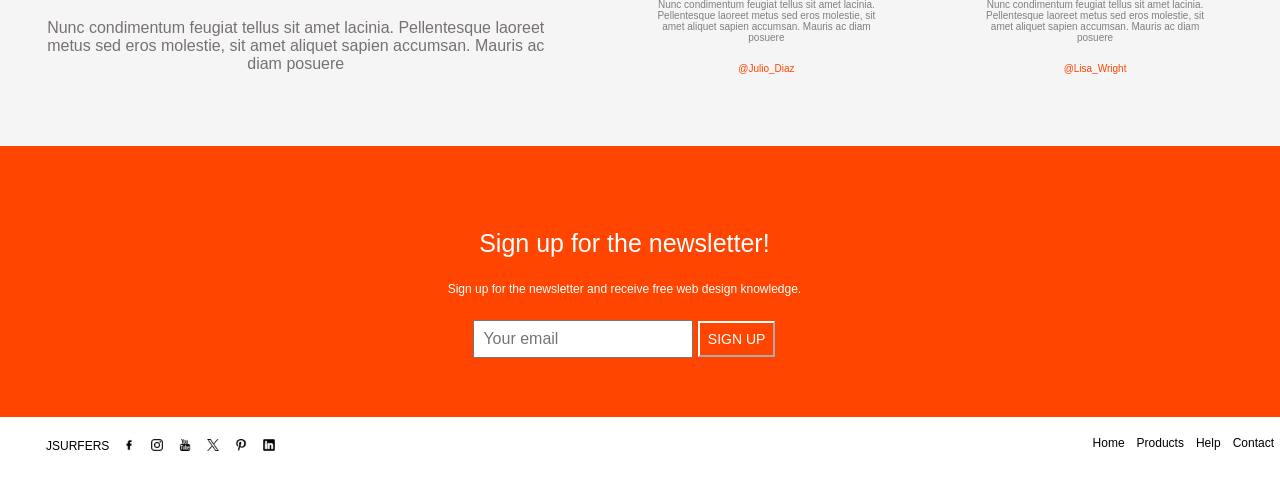
==== commit 43430933: "update" ====
--- a/index.html
+++ b/index.html
@@ -133,7 +133,7 @@
         <div class="topnav1">
             <ul id="container1">
             <a href="#JSURFERS" id="logo1">JSURFERS</a>
-            <li><a href="https://m.facebook.com/" id="cart1"><img src="images/" height="12px" width="12px"></a></li>
+            <li><a href="https://m.facebook.com/" id="cart1"><img src="images/facebook.png" height="12px" width="12px"></a></li>
             <li><a href="https://www.instagram.com/" id="cart1"><img src="images/instagram.png" height="12px" width="12px"></a></li>
             <li><a href="https://youtube.com/" id="cart1"><img src="images/social.png" height="12px" width="12px"></a></li>
             <li><a href="https://twitter.com/?lang=en" id="cart1"><img src="images/twitter.png" height="12px" width="12px"></a></li>
